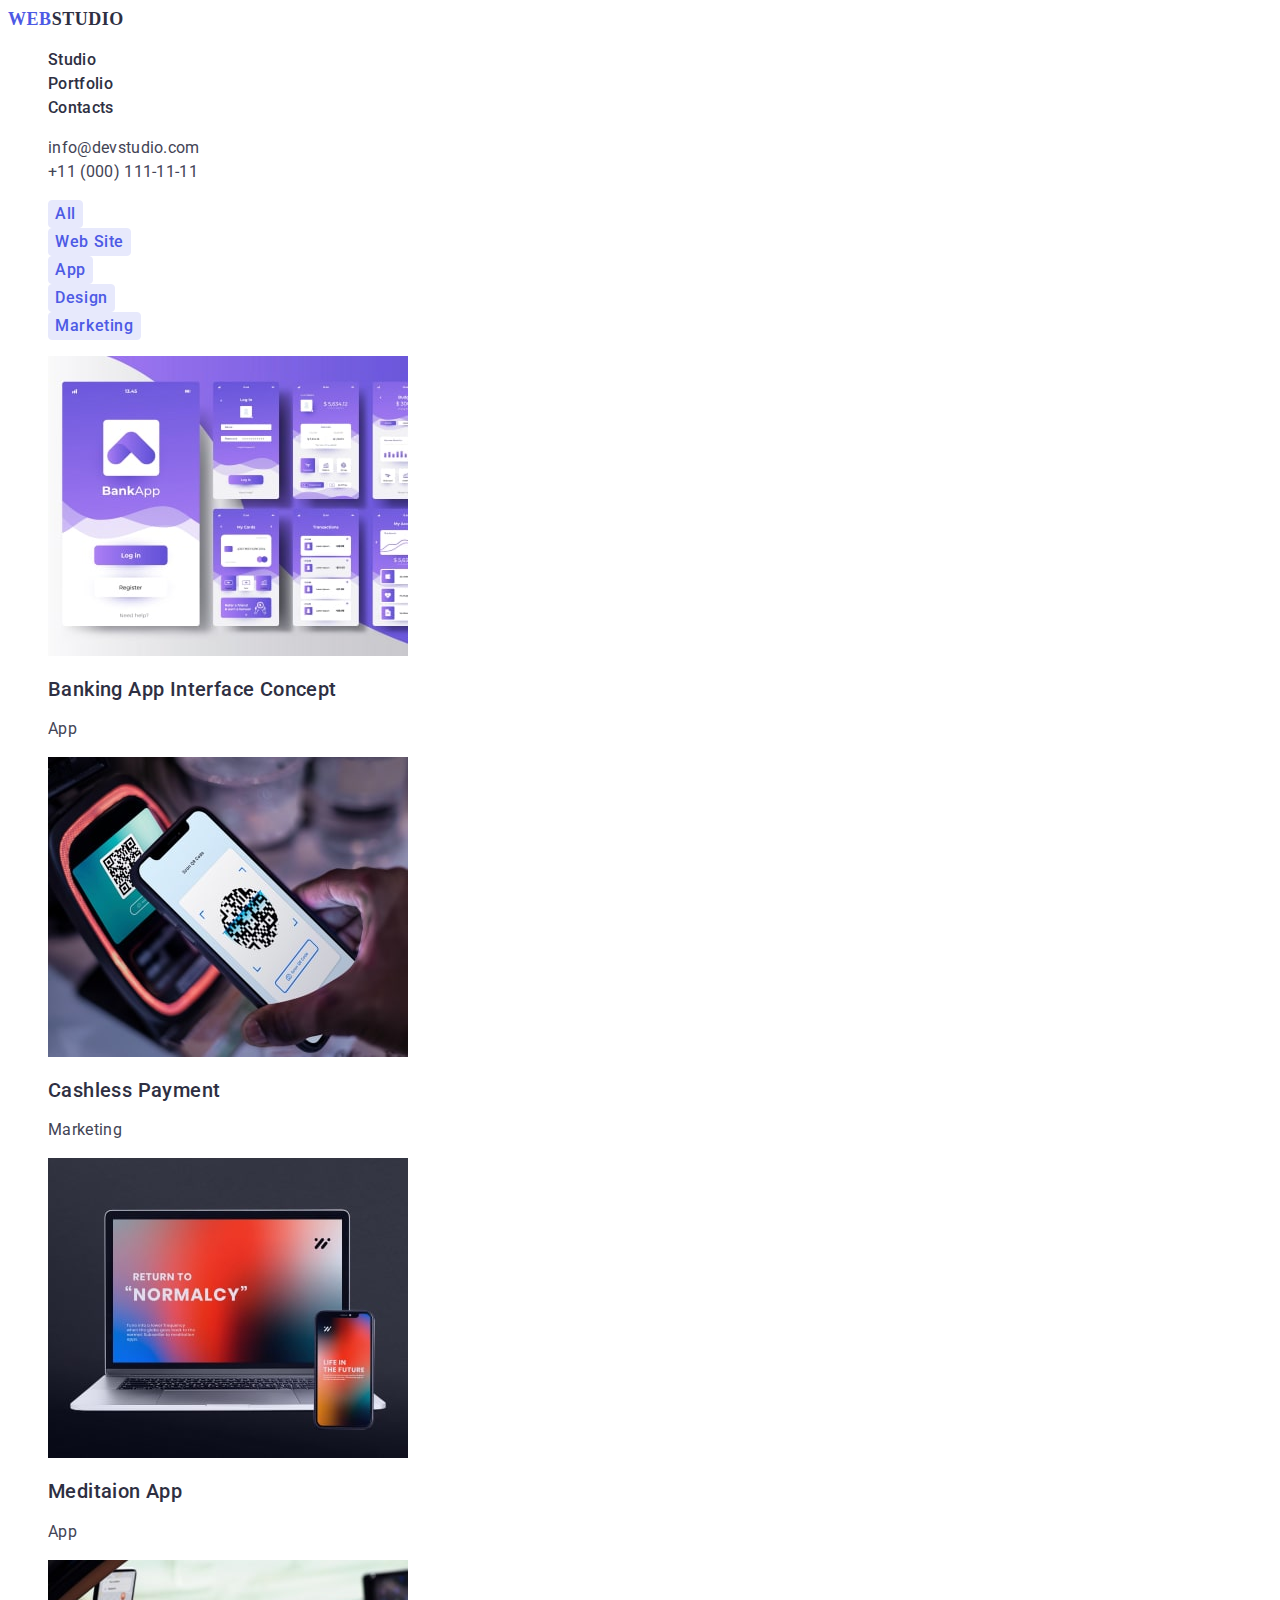
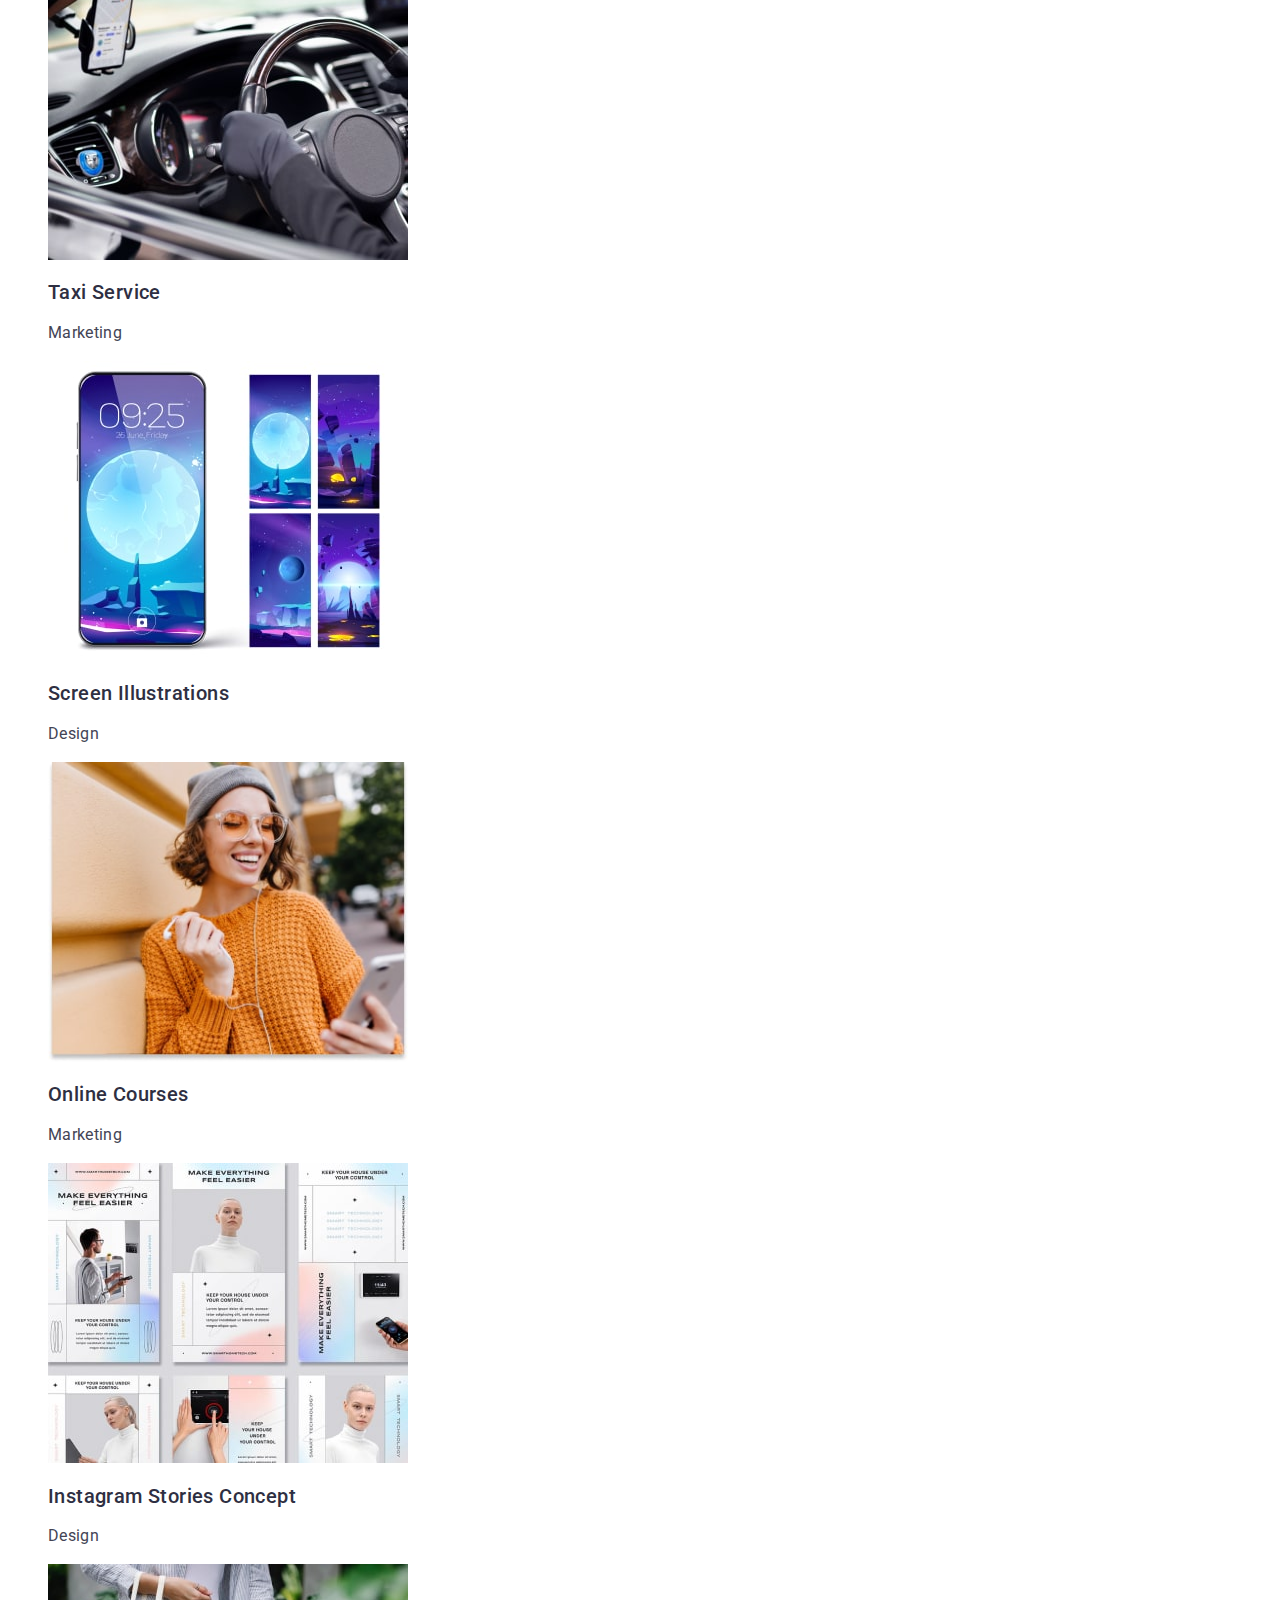
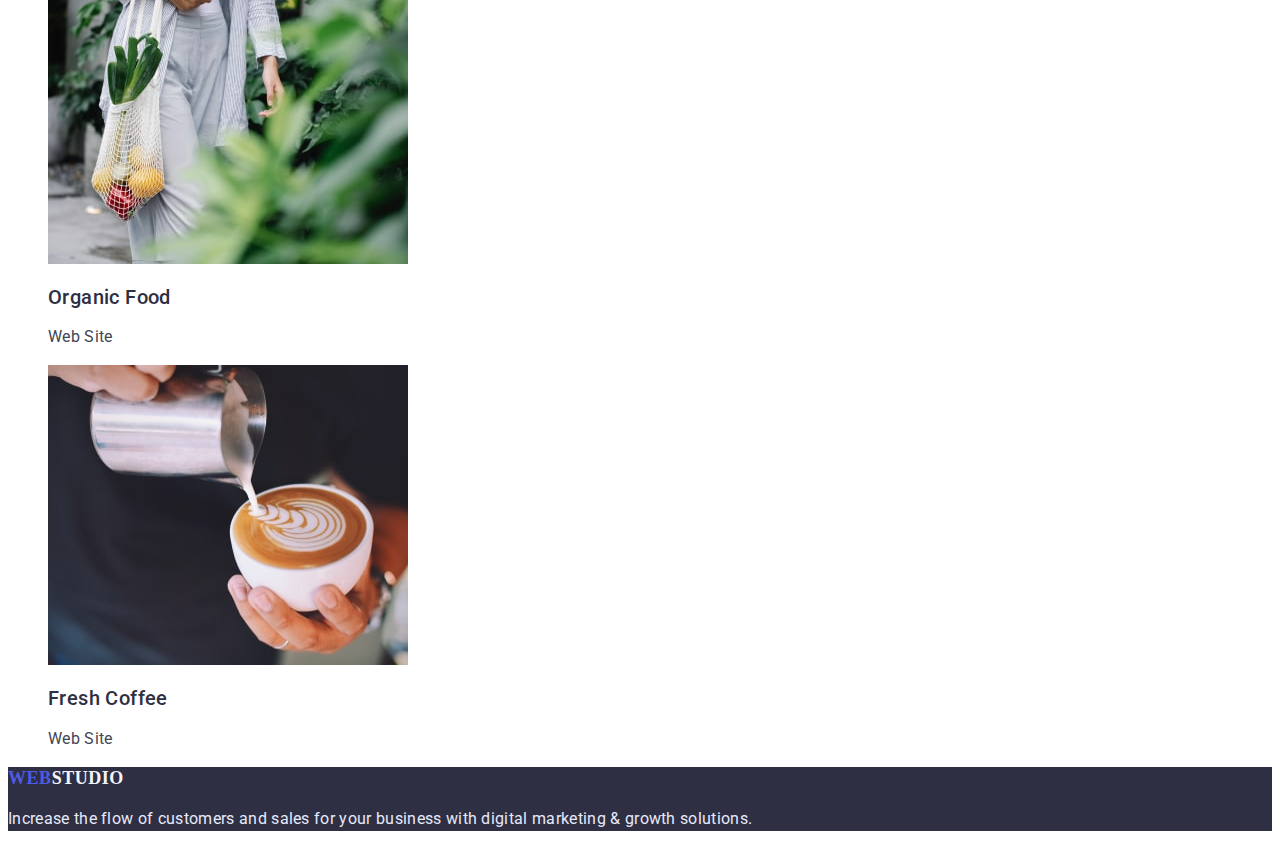
==== portfolio.html @ 69f9e536 "connected page transition" ====
<!DOCTYPE html>
<html lang="en">
  <head>
    <meta charset="UTF-8" />
    <meta http-equiv="X-UA-Compatible" content="IE=edge" />
    <meta name="viewport" content="width=device-width, initial-scale=1.0" />
    <title>Portfolio</title>
    <link rel="preconnect" href="https://fonts.googleapis.com" />
    <link rel="preconnect" href="https://fonts.gstatic.com" crossorigin />
    <link
      href="https://fonts.googleapis.com/css2?family=Roboto+Slab:wght@800&family=Roboto:wght@400;500;700;900&display=swap"
      rel="stylesheet"
    />
    <link rel="stylesheet" href="./css/styles.css" />
  </head>
  <body>
    <header>
      <nav>
        <a class="logo link" href="./index.html">
          Web<span class="studio-header-logo">Studio</span></a
        >
        <ul class="list">
          <li><a class="header-link link" href="index.html">Studio</a></li>
          <li><a class="header-link link" href="">Portfolio</a></li>
          <li><a class="header-link link" href="">Contacts</a></li>
        </ul>
      </nav>
      <address>
        <ul class="address-list list">
          <li>
            <a class="address-link link" href="mailto:info@devstudio.com"
              >info@devstudio.com</a
            >
          </li>
          <li>
            <a class="address-link link" href="tel:+110001111111"
              >+11 (000) 111-11-11</a
            >
          </li>
        </ul>
      </address>
    </header>
    <main>
      <section class="portfolio">
        <h1 hidden>Portfolio</h1>
        <ul class="list">
          <li><button class="filter-btn" type="button">All</button></li>
          <li><button class="filter-btn" type="button">Web Site</button></li>
          <li><button class="filter-btn" type="button">App</button></li>
          <li><button class="filter-btn" type="button">Design</button></li>
          <li>
            <button class="filter-btn" type="button">Marketing</button>
          </li>
        </ul>
        <ul class="portfolio-list list">
          <li>
            <a class="portfolio-link link" href="">
              <img
                src="./images2/banking-app.jpg"
                alt="banking app"
                width="360"
                height="300"
              />
              <h2 class="portfolio-title">Banking App Interface Concept</h2>
              <p class="portfolio-text">App</p>
            </a>
          </li>
          <li>
            <a class="portfolio-link link" href="">
              <img
                src="./images2/cashless-payment.jpg"
                alt="cashless-payment"
                width="360"
                height="300"
              />
              <h2 class="portfolio-title">Cashless Payment</h2>
              <p class="portfolio-text">Marketing</p>
            </a>
          </li>
          <li>
            <a class="link" href="">
              <img
                src="./images2/meditaion-app.jpg"
                alt="meditaion-app"
                width="360"
                height="300"
              />
              <h2 class="portfolio-title">Meditaion App</h2>
              <p class="portfolio-text">App</p>
            </a>
          </li>
          <li>
            <a class="link" href="">
              <img
                src="./images2/taxi-service.jpg"
                alt="taxi-service"
                width="360"
                height="300"
              />
              <h2 class="portfolio-title">Taxi Service</h2>
              <p class="portfolio-text">Marketing</p>
            </a>
          </li>
          <li>
            <a class="link" href="">
              <img
                src="./images2/screen-illustrations.jpg"
                alt="screen-illustrations"
                width="360"
                height="300"
              />
              <h2 class="portfolio-title">Screen Illustrations</h2>
              <p class="portfolio-text">Design</p>
            </a>
          </li>
          <li>
            <a class="link" href="">
              <img
                src="./images2/online-courses.jpg"
                alt="online-courses"
                width="360"
                height="300"
              />
              <h2 class="portfolio-title">Online Courses</h2>
              <p class="portfolio-text">Marketing</p>
            </a>
          </li>
          <li>
            <a class="link" href="">
              <img
                src="/images2/stories-concept.jpg"
                alt="instagram stories-concept"
                width="360"
                height="300"
              />
              <h2 class="portfolio-title">Instagram Stories Concept</h2>
              <p class="portfolio-text">Design</p>
            </a>
          </li>
          <li>
            <a class="link" href="">
              <img
                src="./images2/organic-food.jpg"
                alt="organic-food"
                width="360"
                height="300"
              />
              <h2 class="portfolio-title">Organic Food</h2>
              <p class="portfolio-text">Web Site</p>
            </a>
          </li>
          <li>
            <a class="link" href="">
              <img
                src="./images2/fresh-coffee.jpg"
                alt="fresh-coffee"
                width="360"
                height="300"
              />
              <h2 class="portfolio-title">Fresh Coffee</h2>
              <p class="portfolio-text">Web Site</p>
            </a>
          </li>
        </ul>
      </section>
    </main>
    <footer class="footer">
      <a class="logo link" href="./index.html">
        <span class="web-footer-logo">Web</span
        ><span class="studio-footer-logo">Studio</span></a
      >
      <p class="footer-text">
        Increase the flow of customers and sales for your business with digital
        marketing & growth solutions.
      </p>
    </footer>
  </body>
</html>
---- css/styles.css ----
:root {
  --color-iris: #4d5ae5;
  --color-ocean: #404bbf;
  --color-navy-blue: #2e2f42;
  --color-green: #31d0aa;
  --color-slate: #434455;
  --color-light-slate: #8e8f99;
  --color-cornflower: #e7e9fc;
  --color-cloud: #f4f4fd;
  --color-navy-blue-modal: #2e2f42;
  --color-grey: #2e2f42;
  --color-white: #ffffff;
}

body {
  font-family: 'Roboto', sans-serif;
  font-weight: 500;
  font-style: normal;
  background-color: var(--color-white);
}

.link {
  text-decoration: none;
}

.list {
  list-style: none;
}

/* Logo */
.logo {
  font-family: 'Raleway';
  font-weight: 800;
  font-size: 18px;
  line-height: 1.33;
  letter-spacing: 0.03em;
  text-transform: uppercase;
  color: var(--color-iris);
}

.studio-header-logo {
  color: var(--color-navy-blue);
}

.web-footer-logo,
.studio-footer-logo {
  line-height: 1.16;
}

.studio-footer-logo {
  color: var(--color-cloud);
}

/* Menu nav, address */

.header-link {
  font-size: 16px;
  line-height: 1.5;
  letter-spacing: 0.02em;
  color: var(--color-navy-blue);
}

.address-link {
  font-style: normal;
  font-weight: 400;
  font-size: 16px;
  line-height: 1.5;
  letter-spacing: 0.02em;
  color: var(--color-slate);
}
.header-link:is(:hover, :focus),
.address-link:is(:hover, :focus) {
  color: var(--color-ocean);
}

/* Hero */
.hero {
  background-color: var(--color-navy-blue);
}

.hero-title {
  font-weight: 700;
  font-size: 56px;
  line-height: 1.07;
  letter-spacing: 0.02em;
  color: var(--color-white);
}

.hero-btn {
  background-color: var(--color-iris);
  font-size: 16px;
  line-height: 1.5;
  letter-spacing: 0.04em;
  color: var(--color-white);
  border-radius: 4px;
}

.hero-btn:is(:hover, :focus) {
  background-color: var(--color-ocean);
}

/* Our advantages, team, portfolio */

.advantages-title,
.member-title,
.portfolio-title {
  font-size: 20px;
  line-height: 1.2;
  letter-spacing: 0.02em;
  color: var(--color-navy-blue);
}

.portfolio-title {
  font-weight: inherit;
}

.advantages-text,
.member-text,
.portfolio-text {
  font-weight: 400;
  font-size: 16px;
  line-height: 1.5;
  letter-spacing: 0.02em;
  color: var(--color-slate);
}

/* What are we doing, Our team */
.team {
  background-color: var(--color-cloud);
}

.second-section-title {
  font-weight: 700;
  font-size: 36px;
  line-height: 1.1;
  letter-spacing: 0.02em;
  text-transform: capitalize;
  color: var(--color-navy-blue);
}

.portfolio-link:is(:hover, :focus) {
  background-color: var(--color-ocean);
}

.footer {
  background-color: var(--color-navy-blue);
}

.footer-text {
  font-weight: 400;
  font-size: 16px;
  line-height: 1.5;
  letter-spacing: 0.02em;
  color: var(--color-cornflower);
}

/* Filter buttons */

.filter-btn {
  background-color: var(--color-cornflower);
  font-family: inherit;
  font-weight: inherit;
  font-size: 16px;
  line-height: 1.5;
  letter-spacing: 0.04em;
  color: var(--color-iris);
  border: 1px solid var(--color-cornflower);
  border-radius: 4px;
}

.filter-btn:is(:hover, :focus) {
  background-color: var(--color-ocean);
  color: var(--color-white);
}
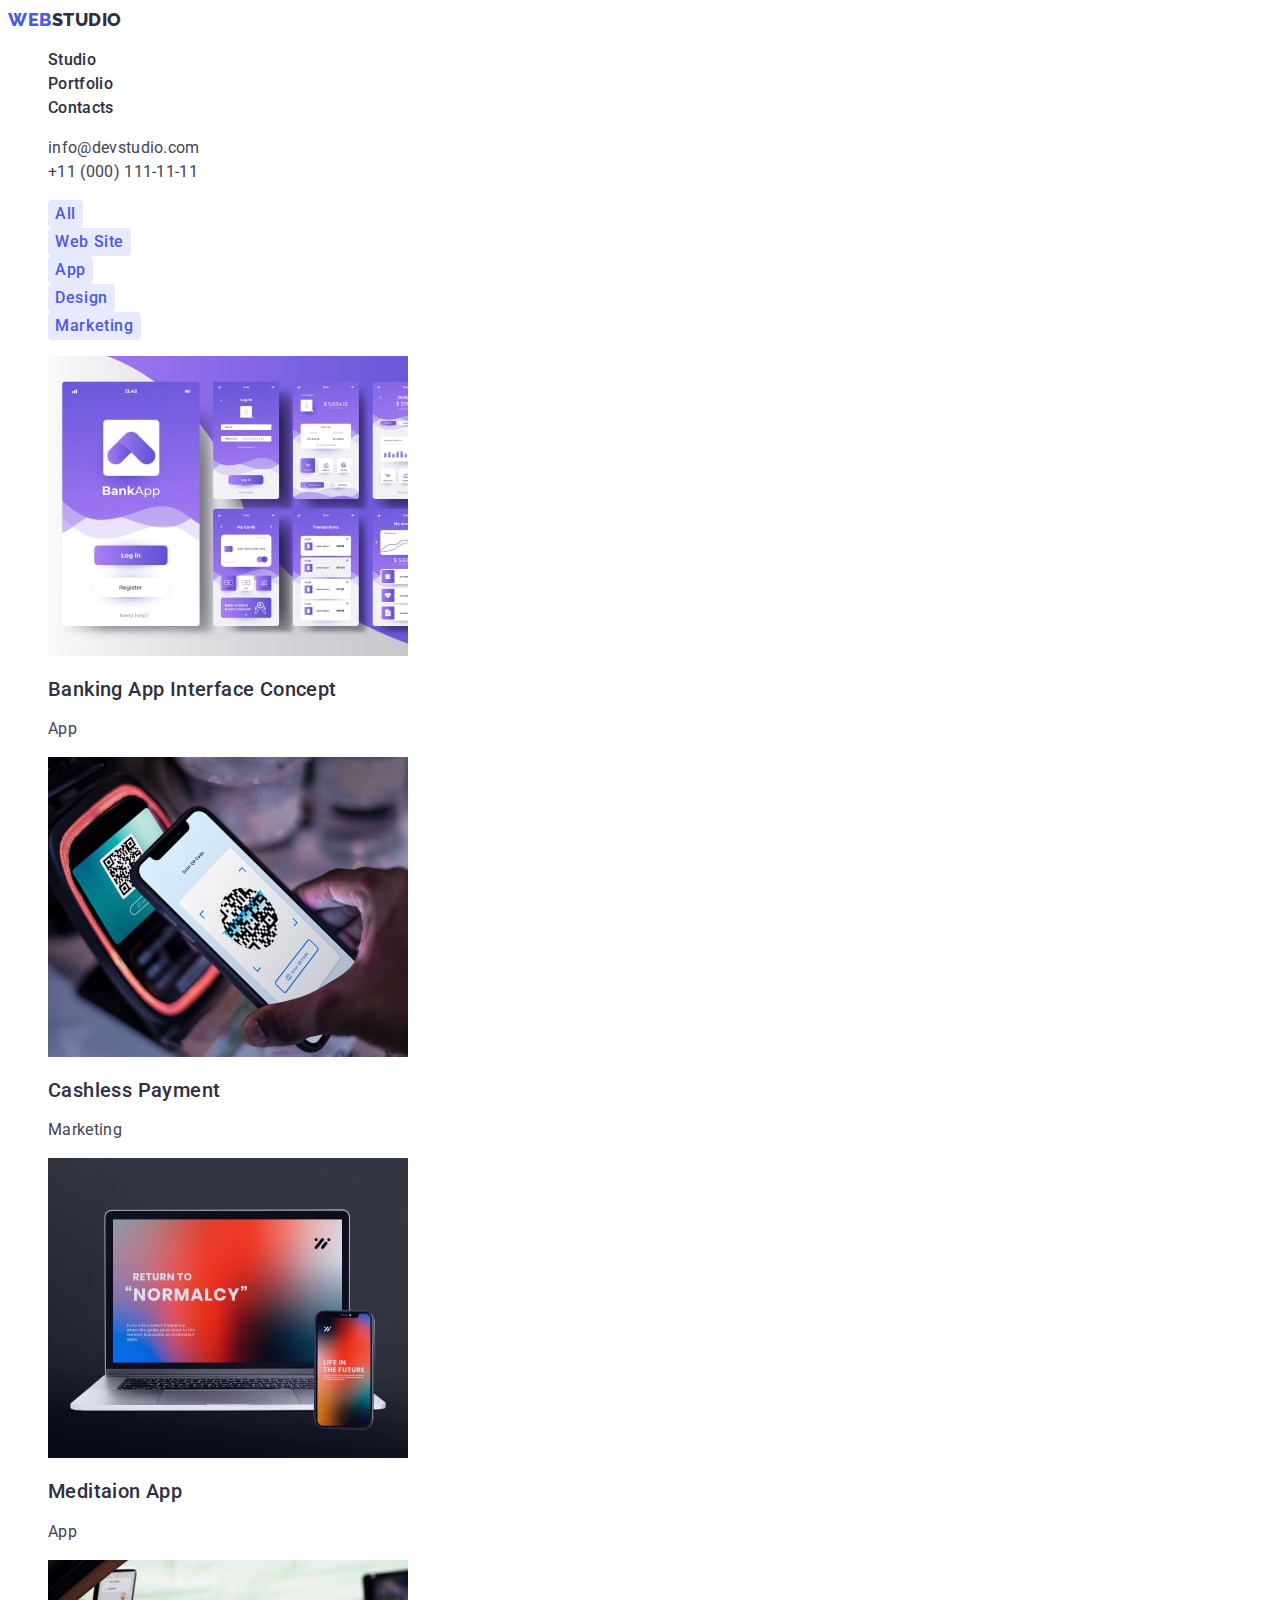
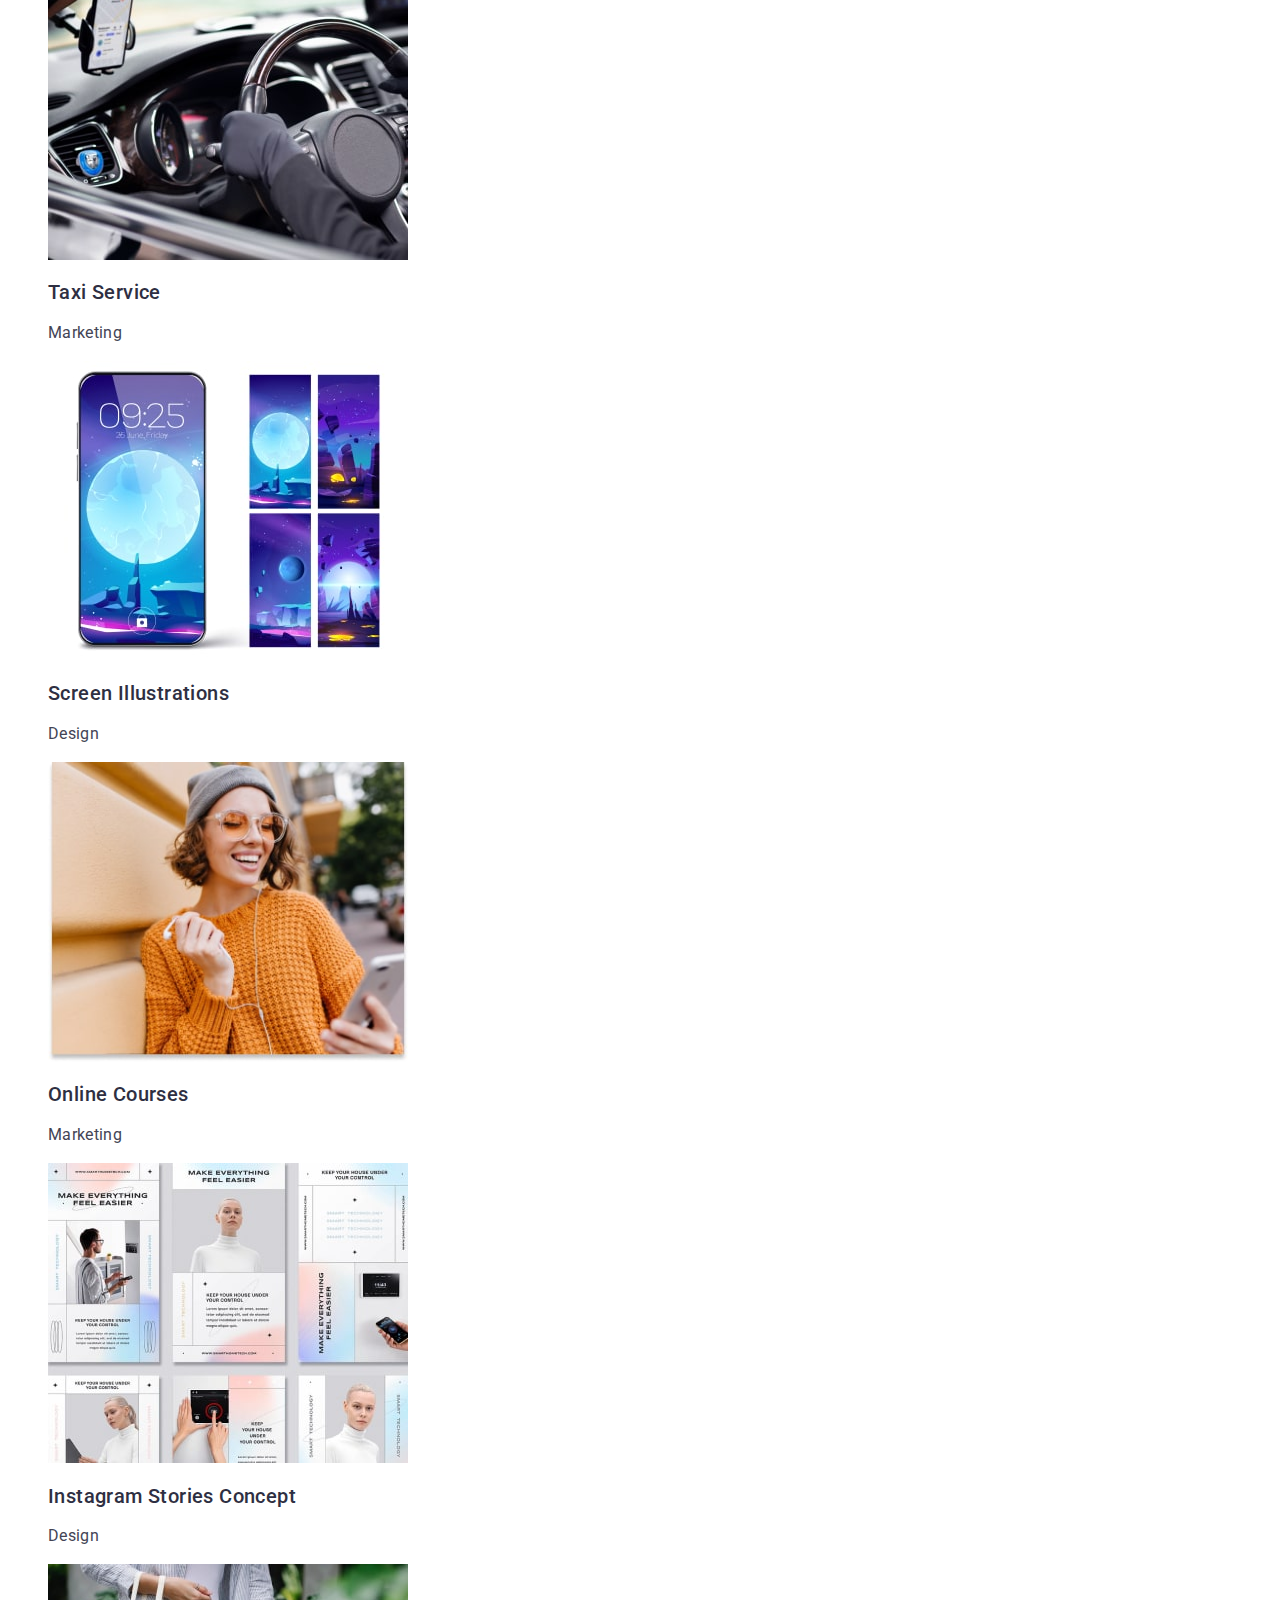
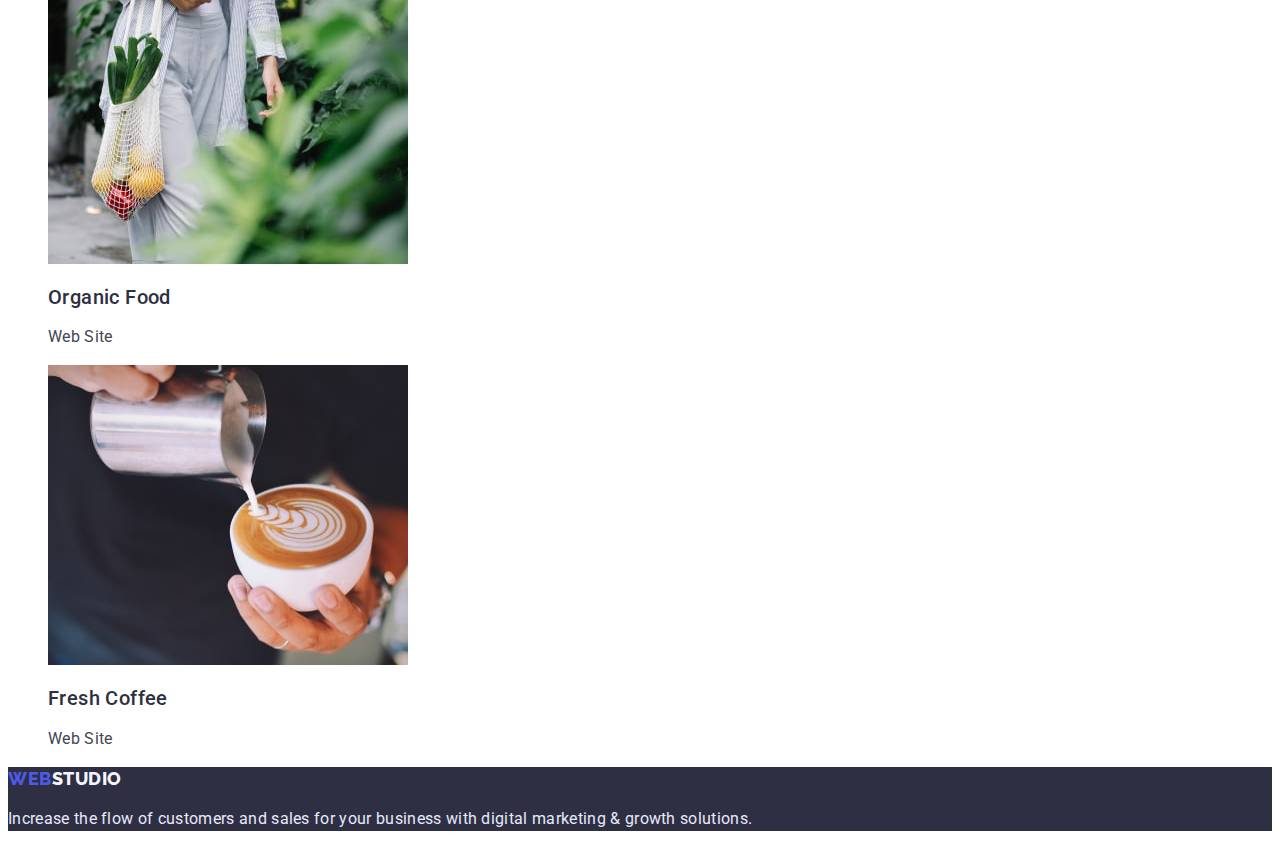
==== commit 21d3d442: "alternative description img fixed" ====
--- a/portfolio.html
+++ b/portfolio.html
@@ -8,7 +8,7 @@
     <link rel="preconnect" href="https://fonts.googleapis.com" />
     <link rel="preconnect" href="https://fonts.gstatic.com" crossorigin />
     <link
-      href="https://fonts.googleapis.com/css2?family=Roboto+Slab:wght@800&family=Roboto:wght@400;500;700;900&display=swap"
+      href="https://fonts.googleapis.com/css2?family=Raleway:wght@800&family=Roboto:wght@400;500;700;900&display=swap"
       rel="stylesheet"
     />
     <link rel="stylesheet" href="./css/styles.css" />
@@ -16,8 +16,8 @@
   <body>
     <header>
       <nav>
-        <a class="logo link" href="./index.html">
-          Web<span class="studio-header-logo">Studio</span></a
+        <a class="logo link" href="./index.html"
+          >Web<span class="studio-header-logo">Studio</span></a
         >
         <ul class="list">
           <li><a class="header-link link" href="index.html">Studio</a></li>
@@ -129,7 +129,7 @@
             <a class="link" href="">
               <img
                 src="/images2/stories-concept.jpg"
-                alt="instagram stories-concept"
+                alt="instagram-stories-concept"
                 width="360"
                 height="300"
               />
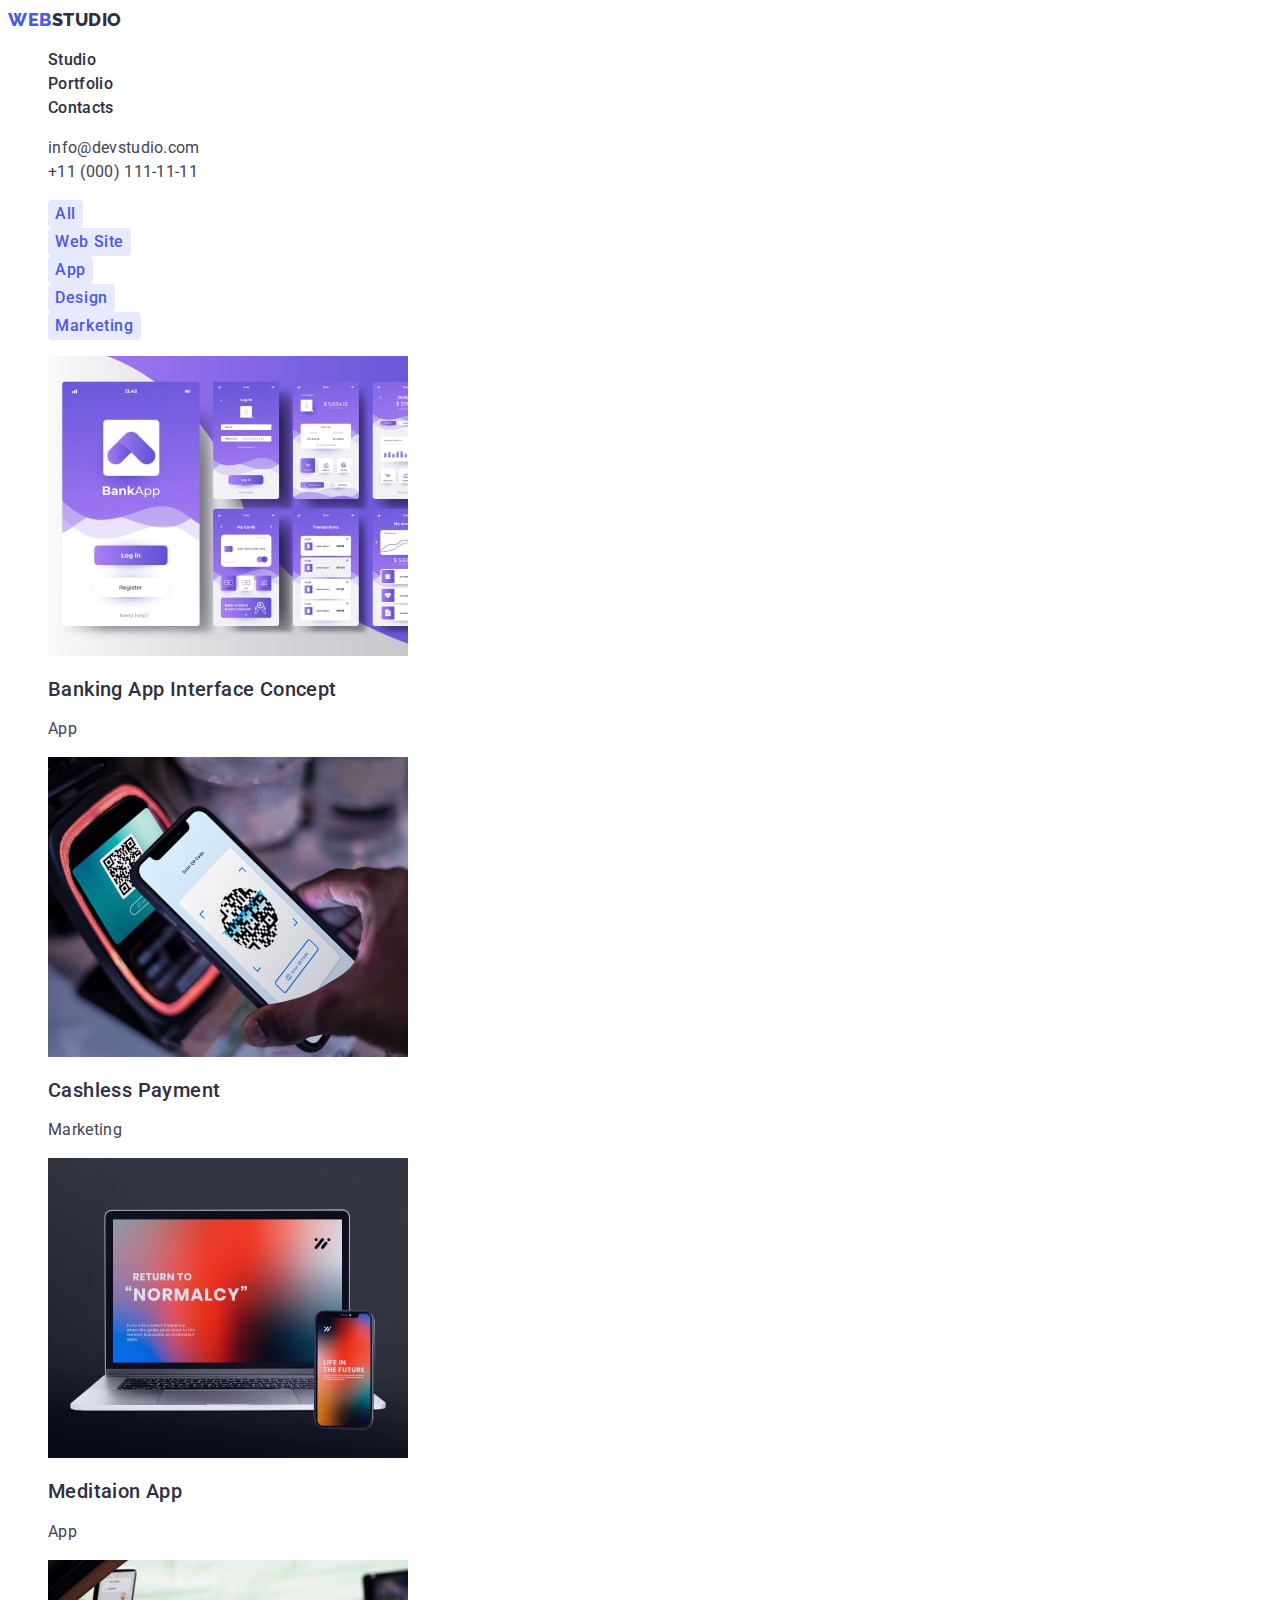
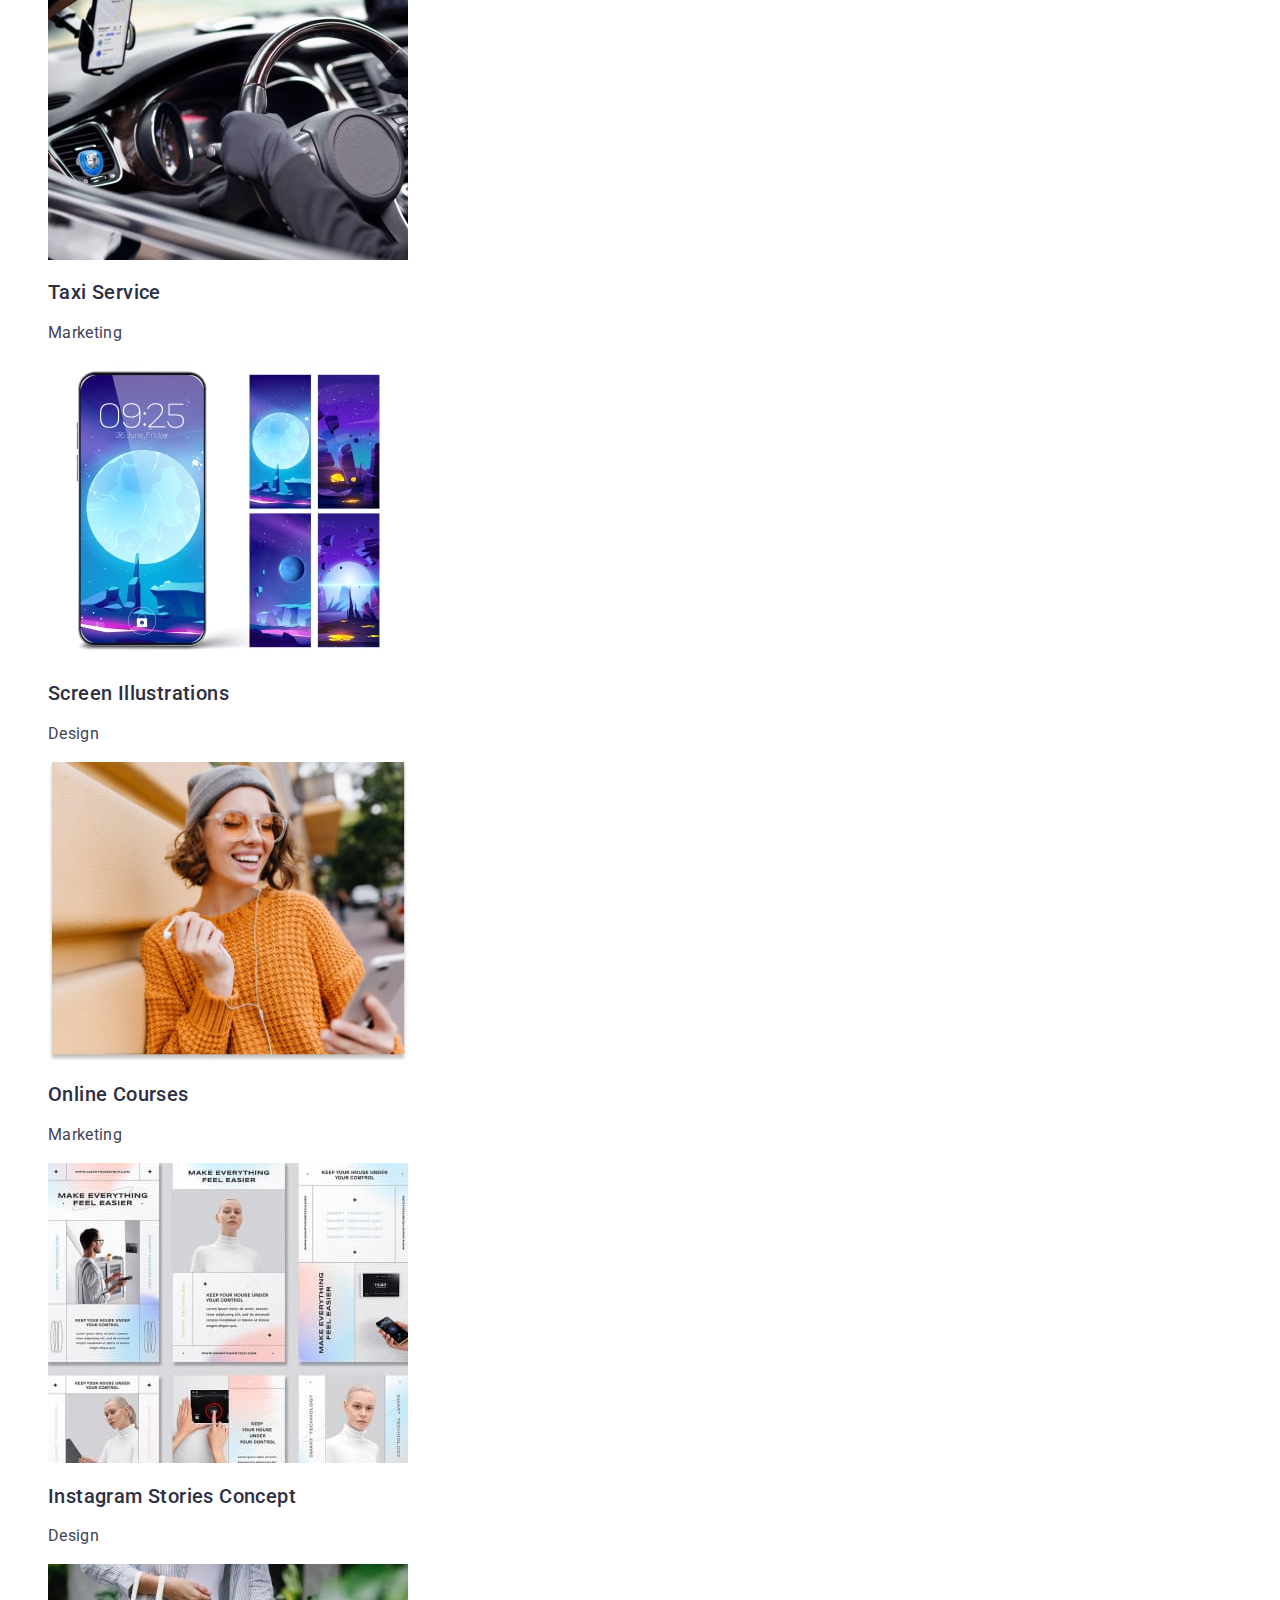
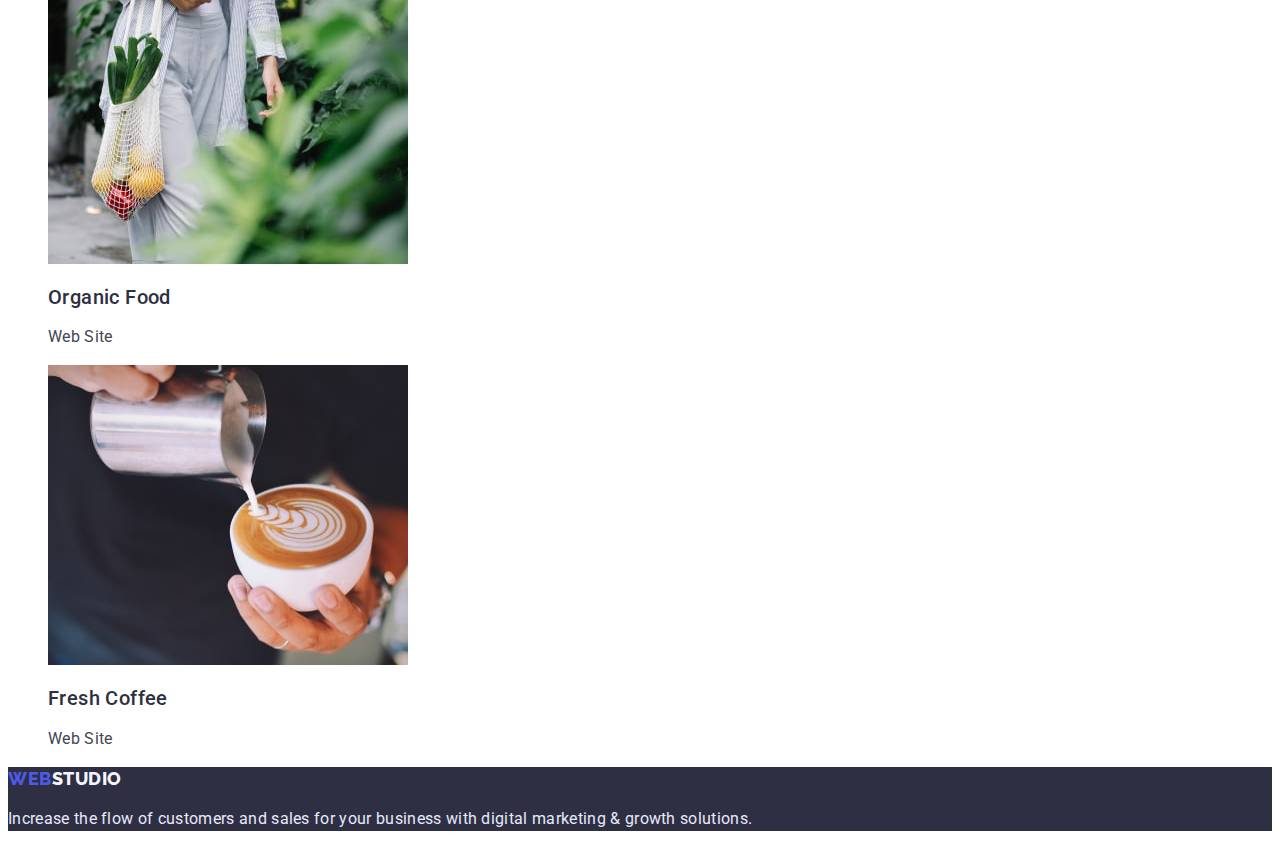
==== commit 95194ebd: "Update portfolio.html" ====
--- a/portfolio.html
+++ b/portfolio.html
@@ -128,8 +128,8 @@
           <li>
             <a class="link" href="">
               <img
-                src="/images2/stories-concept.jpg"
-                alt="instagram-stories-concept"
+                src="./images2/stories-concept.jpg"
+                alt="stories-concept"
                 width="360"
                 height="300"
               />
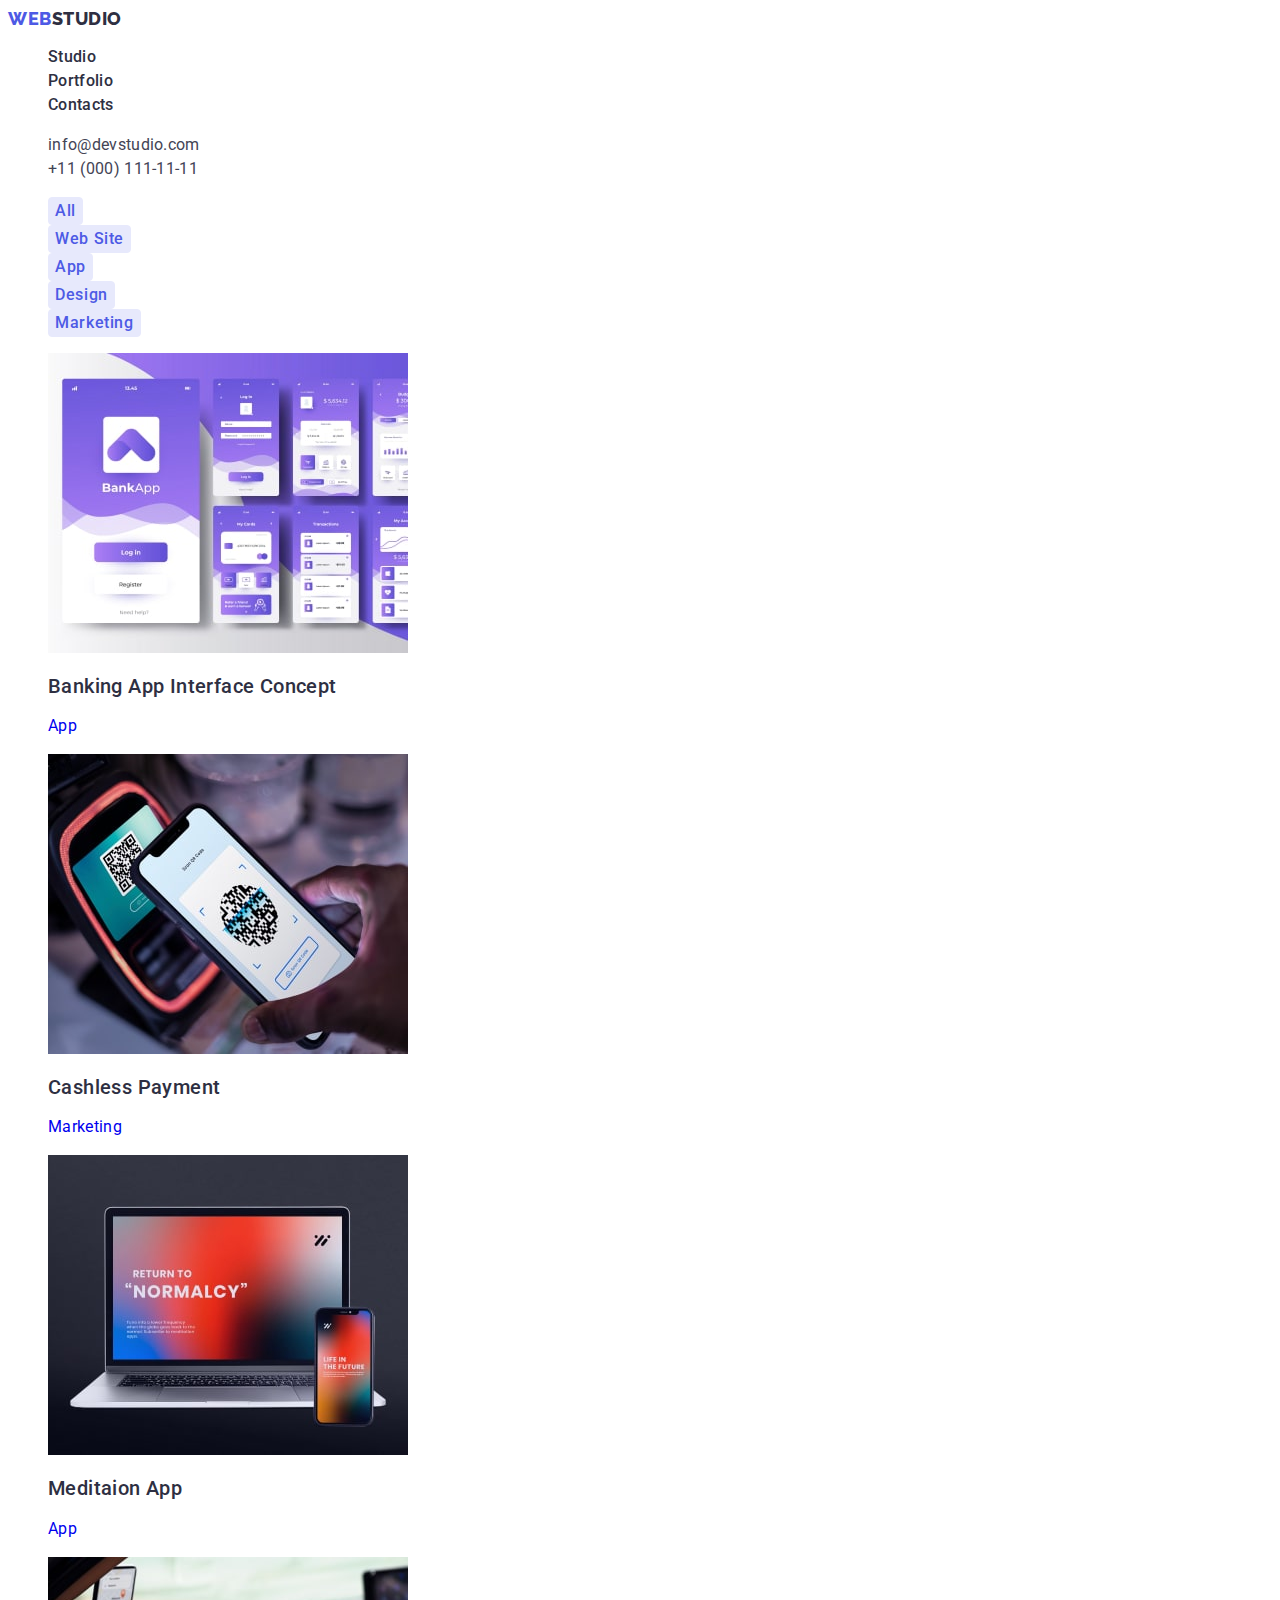
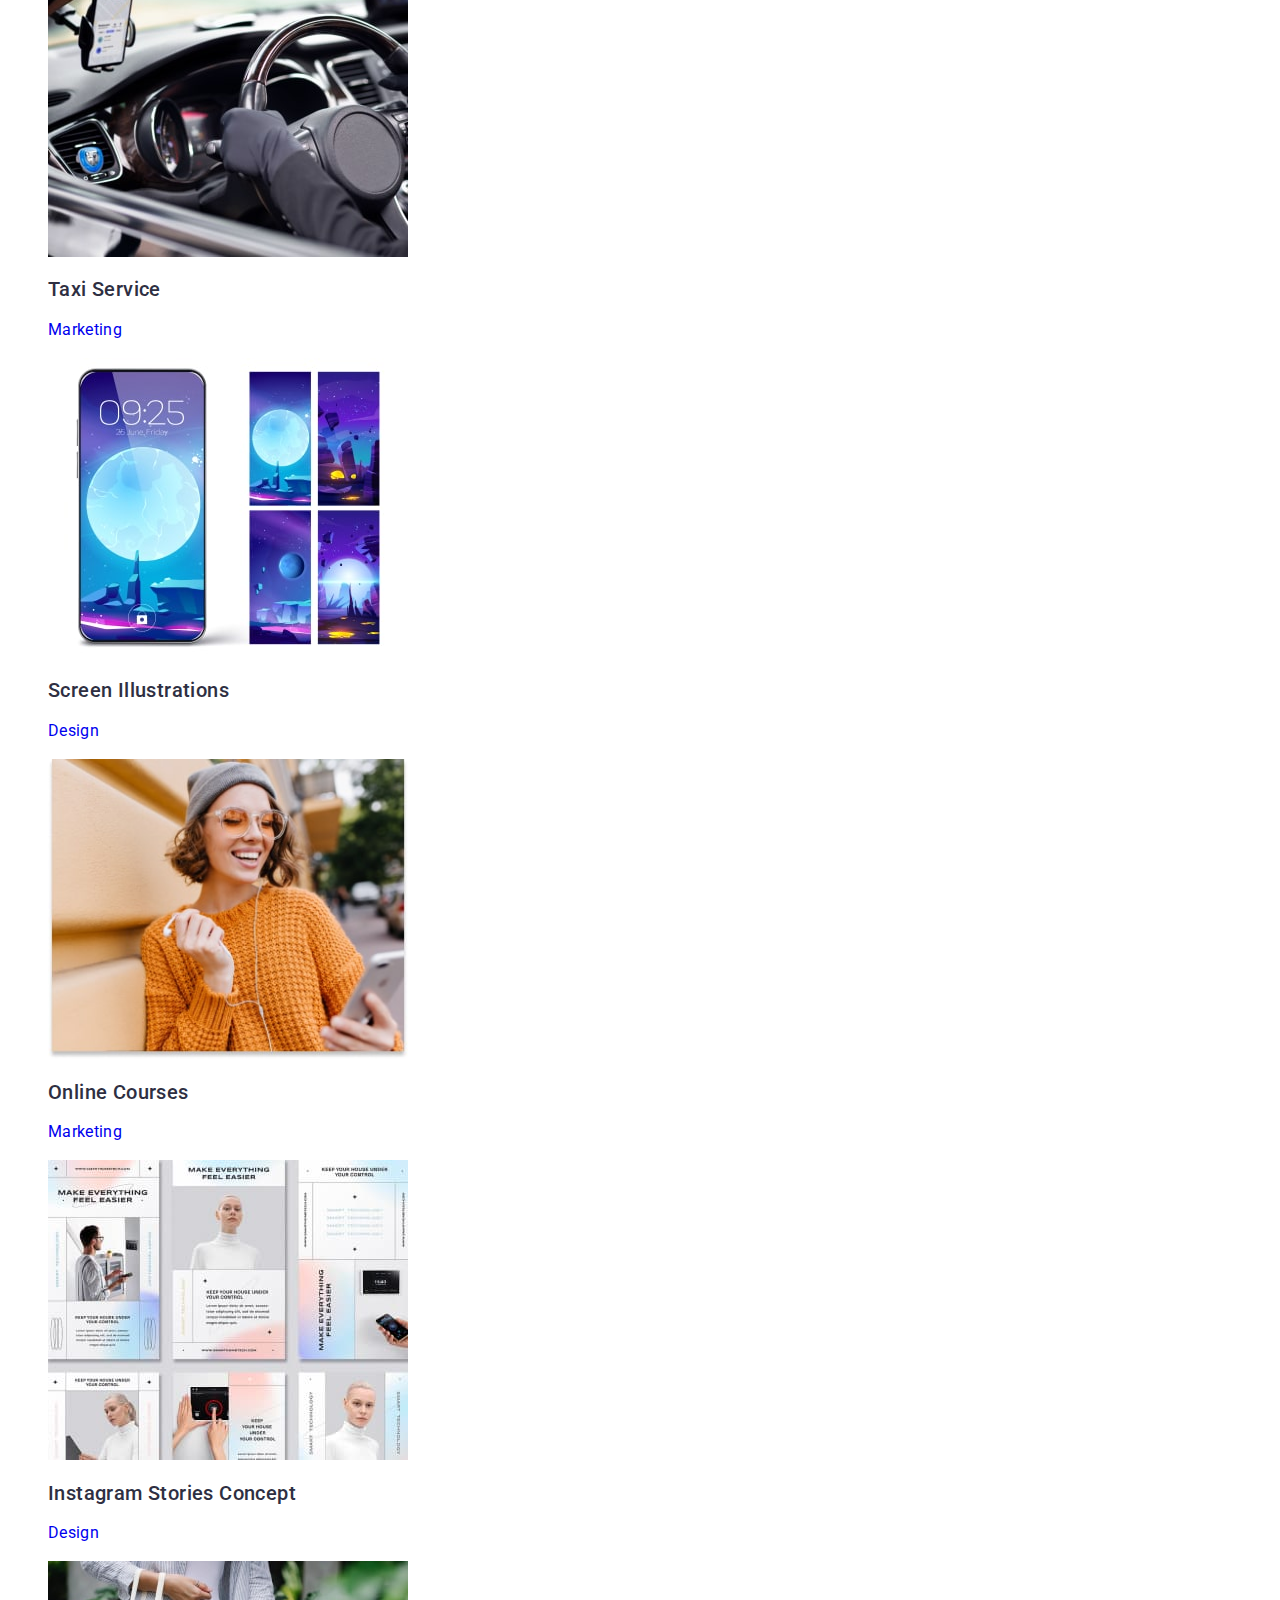
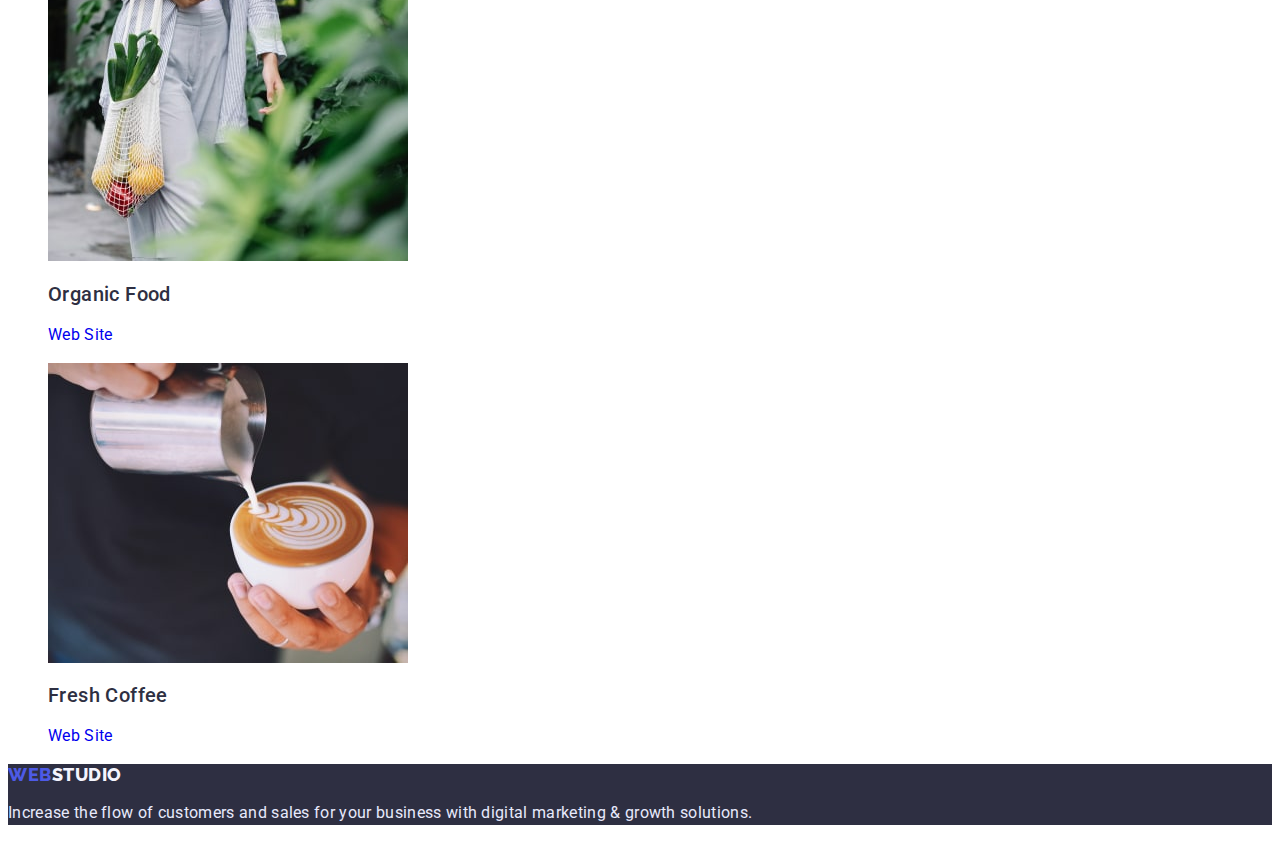
==== commit d671b81d: "fixed after 1-st cheking" ====
--- a/portfolio.html
+++ b/portfolio.html
@@ -20,12 +20,14 @@
           >Web<span class="studio-header-logo">Studio</span></a
         >
         <ul class="list">
-          <li><a class="header-link link" href="index.html">Studio</a></li>
-          <li><a class="header-link link" href="">Portfolio</a></li>
+          <li><a class="header-link link" href="./index.html">Studio</a></li>
+          <li>
+            <a class="header-link link" href="./portfolio.html">Portfolio</a>
+          </li>
           <li><a class="header-link link" href="">Contacts</a></li>
         </ul>
       </nav>
-      <address>
+      <address class="header-address">
         <ul class="address-list list">
           <li>
             <a class="address-link link" href="mailto:info@devstudio.com"
@@ -61,7 +63,7 @@
                 width="360"
                 height="300"
               />
-              <h2 class="portfolio-title">Banking App Interface Concept</h2>
+              <h2 class="third-title-section">Banking App Interface Concept</h2>
               <p class="portfolio-text">App</p>
             </a>
           </li>
@@ -73,91 +75,91 @@
                 width="360"
                 height="300"
               />
-              <h2 class="portfolio-title">Cashless Payment</h2>
+              <h2 class="third-title-section">Cashless Payment</h2>
               <p class="portfolio-text">Marketing</p>
             </a>
           </li>
           <li>
-            <a class="link" href="">
+            <a class="portfolio-link link" href="">
               <img
                 src="./images2/meditaion-app.jpg"
                 alt="meditaion-app"
                 width="360"
                 height="300"
               />
-              <h2 class="portfolio-title">Meditaion App</h2>
+              <h2 class="third-title-section">Meditaion App</h2>
               <p class="portfolio-text">App</p>
             </a>
           </li>
           <li>
-            <a class="link" href="">
+            <a class="portfolio-link link" href="">
               <img
                 src="./images2/taxi-service.jpg"
                 alt="taxi-service"
                 width="360"
                 height="300"
               />
-              <h2 class="portfolio-title">Taxi Service</h2>
+              <h2 class="third-title-section">Taxi Service</h2>
               <p class="portfolio-text">Marketing</p>
             </a>
           </li>
           <li>
-            <a class="link" href="">
+            <a class="portfolio-link link" href="">
               <img
                 src="./images2/screen-illustrations.jpg"
                 alt="screen-illustrations"
                 width="360"
                 height="300"
               />
-              <h2 class="portfolio-title">Screen Illustrations</h2>
+              <h2 class="third-title-section">Screen Illustrations</h2>
               <p class="portfolio-text">Design</p>
             </a>
           </li>
           <li>
-            <a class="link" href="">
+            <a class="portfolio-link link" href="">
               <img
                 src="./images2/online-courses.jpg"
                 alt="online-courses"
                 width="360"
                 height="300"
               />
-              <h2 class="portfolio-title">Online Courses</h2>
+              <h2 class="third-title-section">Online Courses</h2>
               <p class="portfolio-text">Marketing</p>
             </a>
           </li>
           <li>
-            <a class="link" href="">
+            <a class="portfolio-link link" href="">
               <img
                 src="./images2/stories-concept.jpg"
                 alt="stories-concept"
                 width="360"
                 height="300"
               />
-              <h2 class="portfolio-title">Instagram Stories Concept</h2>
+              <h2 class="third-title-section">Instagram Stories Concept</h2>
               <p class="portfolio-text">Design</p>
             </a>
           </li>
           <li>
-            <a class="link" href="">
+            <a class="portfolio-link link" href="">
               <img
                 src="./images2/organic-food.jpg"
                 alt="organic-food"
                 width="360"
                 height="300"
               />
-              <h2 class="portfolio-title">Organic Food</h2>
+              <h2 class="third-title-section">Organic Food</h2>
               <p class="portfolio-text">Web Site</p>
             </a>
           </li>
           <li>
-            <a class="link" href="">
+            <a class="portfolio-link link" href="">
               <img
                 src="./images2/fresh-coffee.jpg"
                 alt="fresh-coffee"
                 width="360"
                 height="300"
               />
-              <h2 class="portfolio-title">Fresh Coffee</h2>
+              <h2 class="third-title-section">Fresh Coffee</h2>
               <p class="portfolio-text">Web Site</p>
             </a>
           </li>
--- a/css/styles.css
+++ b/css/styles.css
@@ -17,6 +17,7 @@
   font-weight: 500;
   font-style: normal;
   background-color: var(--color-white);
+  color: var(--color-slate);
 }
 
 .link {
@@ -29,10 +30,10 @@
 
 /* Logo */
 .logo {
-  font-family: 'Raleway';
+  font-family: 'Raleway', sans-serif;
   font-weight: 800;
   font-size: 18px;
-  line-height: 1.33;
+  line-height: 1.17;
   letter-spacing: 0.03em;
   text-transform: uppercase;
   color: var(--color-iris);
@@ -42,10 +43,10 @@
   color: var(--color-navy-blue);
 }
 
-.web-footer-logo,
+/* .web-footer-logo,
 .studio-footer-logo {
-  line-height: 1.16;
-}
+  line-height: 1.17;
+} */
 
 .studio-footer-logo {
   color: var(--color-cloud);
@@ -60,13 +61,15 @@
   color: var(--color-navy-blue);
 }
 
+.header-address {
+  font-style: normal;
+}
 .address-link {
-  font-style: normal;
   font-weight: 400;
   font-size: 16px;
   line-height: 1.5;
   letter-spacing: 0.02em;
-  color: var(--color-slate);
+  color: inherit;
 }
 .header-link:is(:hover, :focus),
 .address-link:is(:hover, :focus) {
@@ -83,16 +86,20 @@
   font-size: 56px;
   line-height: 1.07;
   letter-spacing: 0.02em;
+  text-align: center;
   color: var(--color-white);
 }
 
 .hero-btn {
+  font-family: inherit;
+  font-weight: inherit;
   background-color: var(--color-iris);
   font-size: 16px;
   line-height: 1.5;
   letter-spacing: 0.04em;
   color: var(--color-white);
   border-radius: 4px;
+  cursor: pointer;
 }
 
 .hero-btn:is(:hover, :focus) {
@@ -101,9 +108,8 @@
 
 /* Our advantages, team, portfolio */
 
-.advantages-title,
-.member-title,
-.portfolio-title {
+.third-title-section {
+  font-weight: inherit;
   font-size: 20px;
   line-height: 1.2;
   letter-spacing: 0.02em;
@@ -121,7 +127,7 @@
   font-size: 16px;
   line-height: 1.5;
   letter-spacing: 0.02em;
-  color: var(--color-slate);
+  color: inherit;
 }
 
 /* What are we doing, Our team */
@@ -129,11 +135,12 @@
   background-color: var(--color-cloud);
 }
 
-.second-section-title {
+.second-title-section {
   font-weight: 700;
   font-size: 36px;
-  line-height: 1.1;
+  line-height: 1.11;
   letter-spacing: 0.02em;
+  text-align: center;
   text-transform: capitalize;
   color: var(--color-navy-blue);
 }
@@ -166,6 +173,7 @@
   color: var(--color-iris);
   border: 1px solid var(--color-cornflower);
   border-radius: 4px;
+  cursor: pointer;
 }
 
 .filter-btn:is(:hover, :focus) {
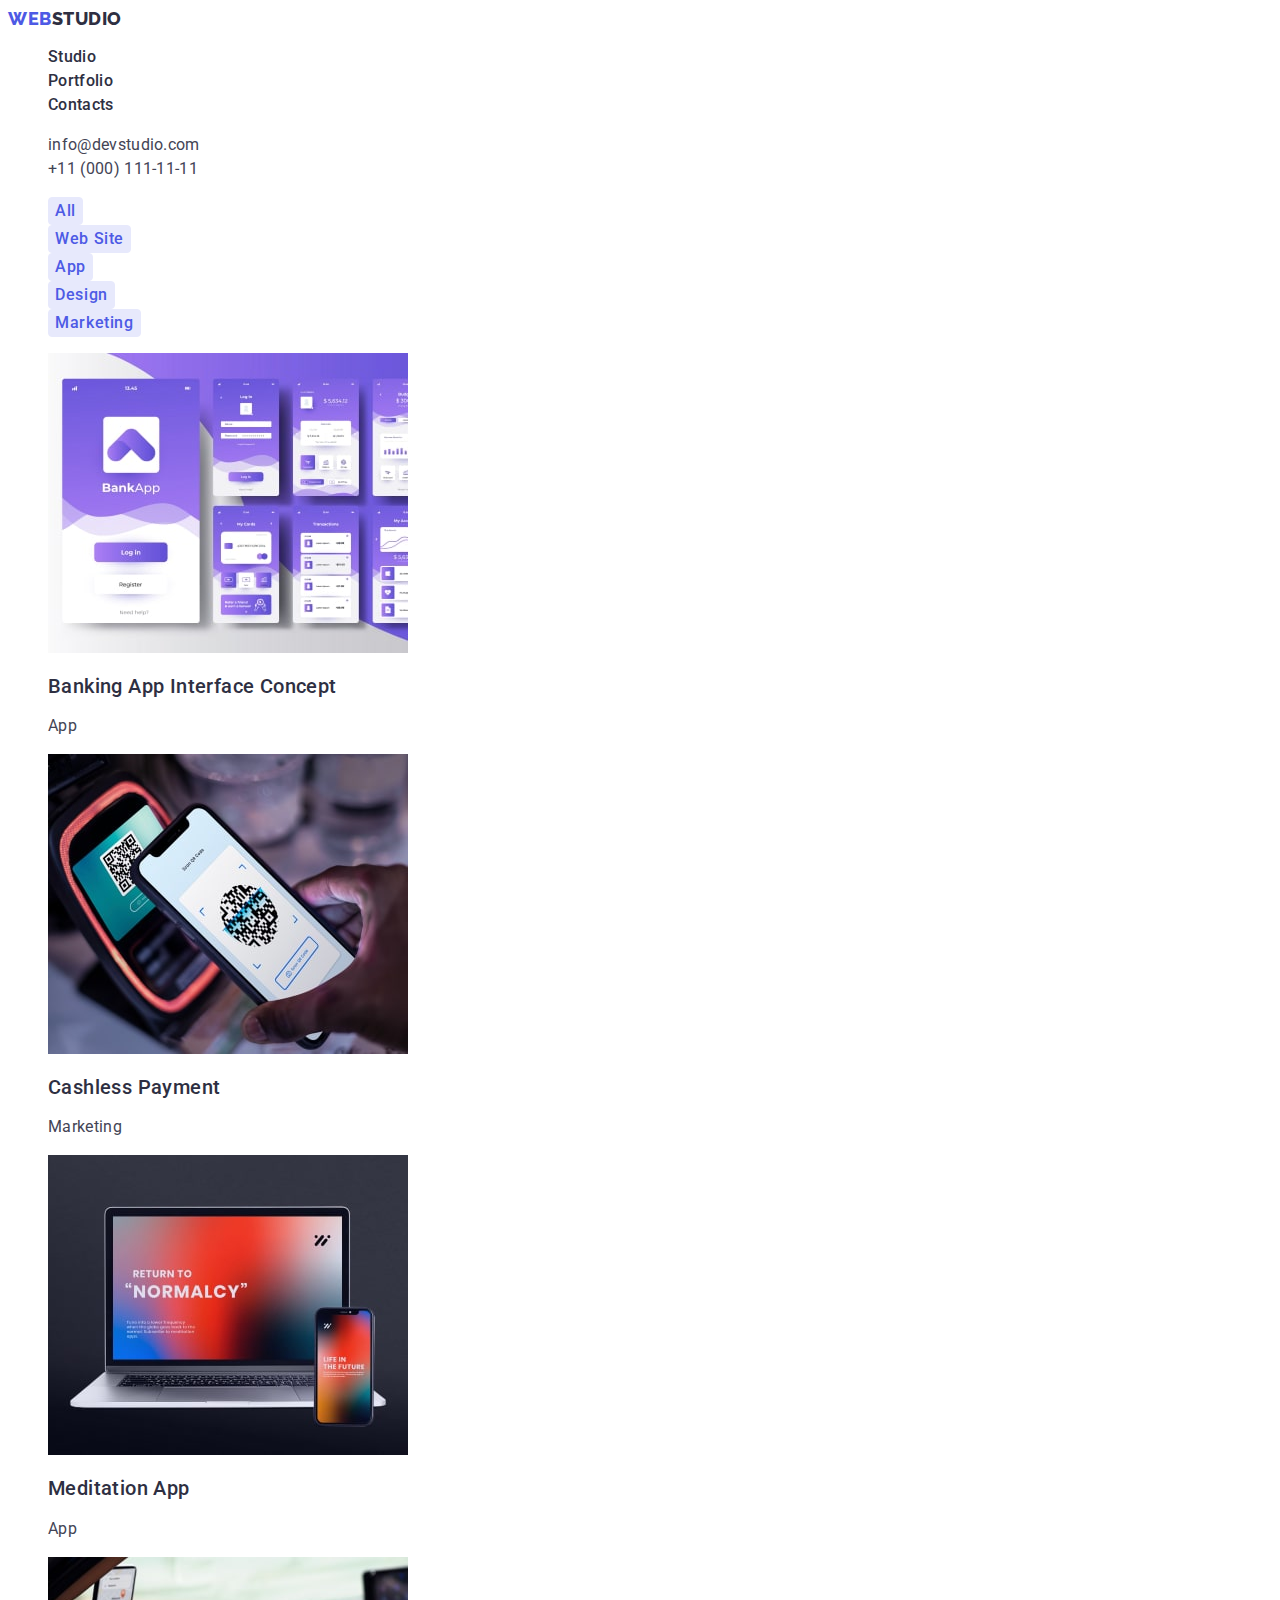
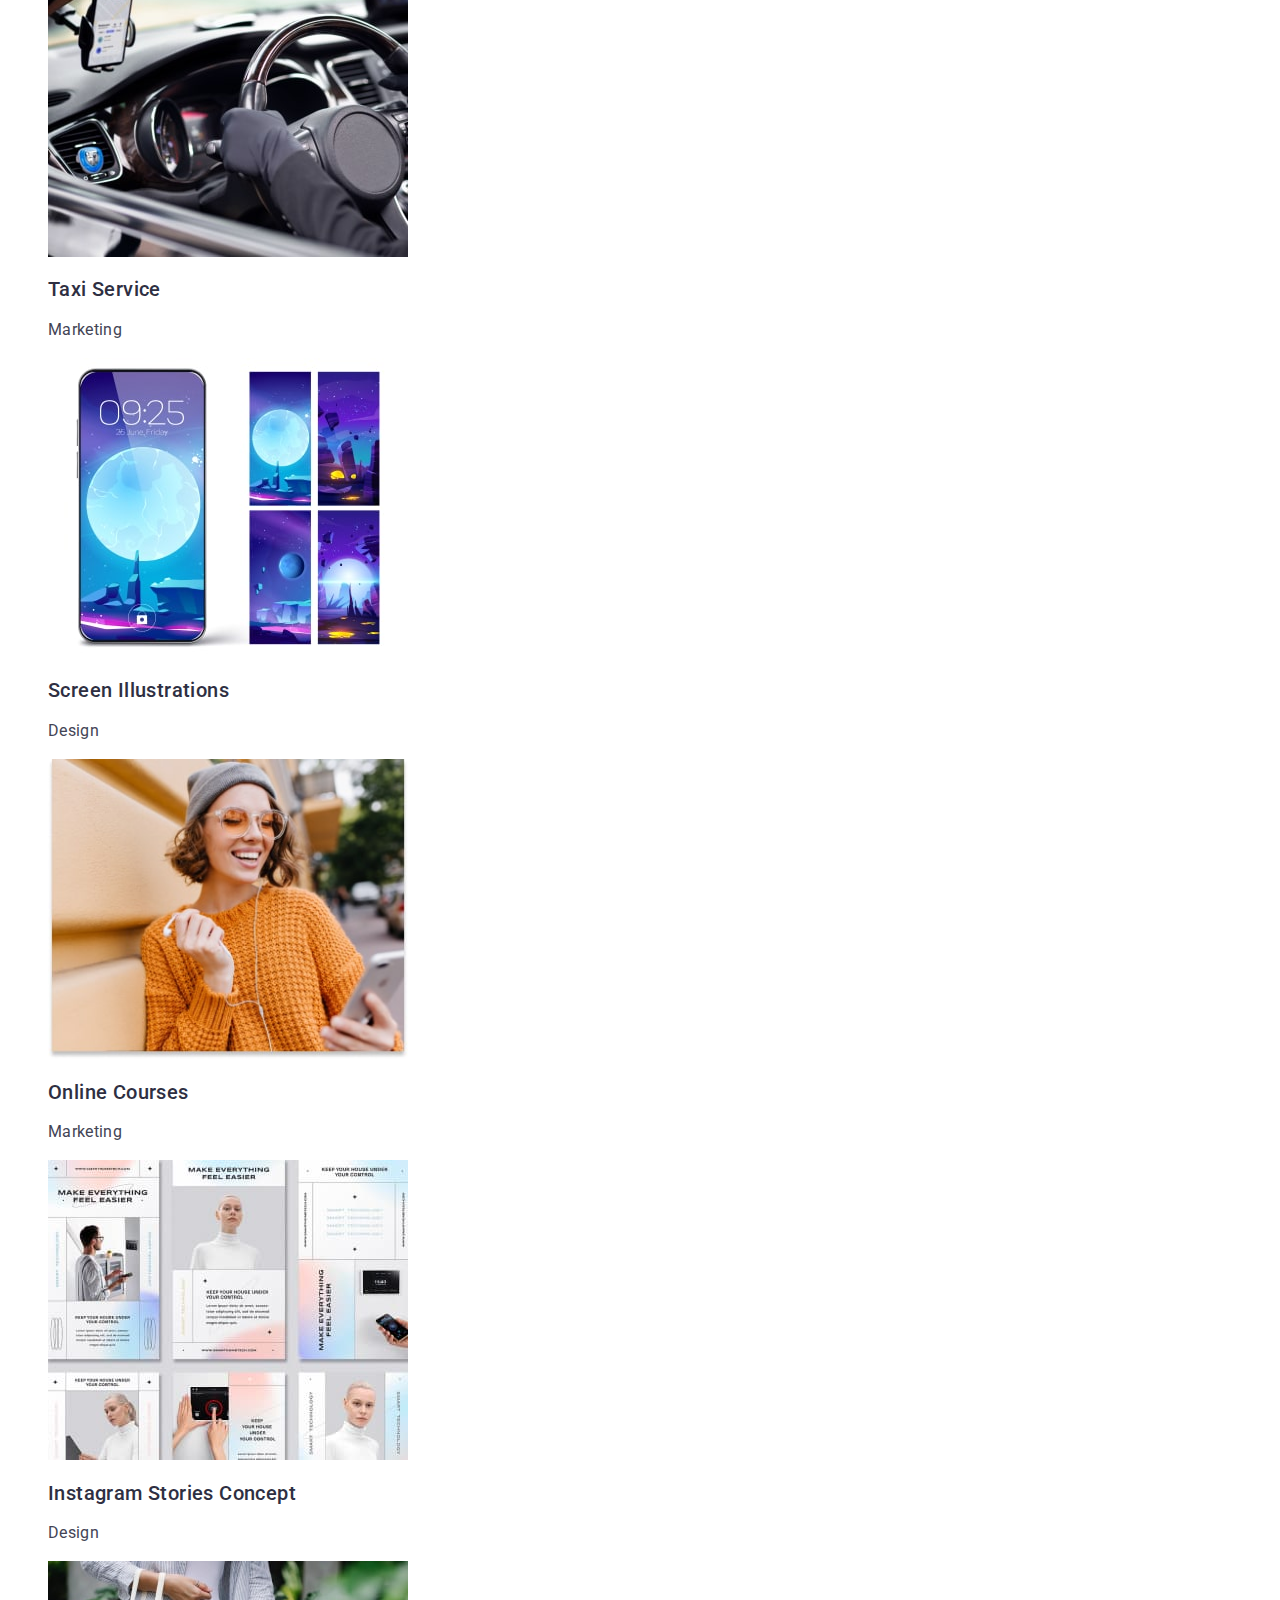
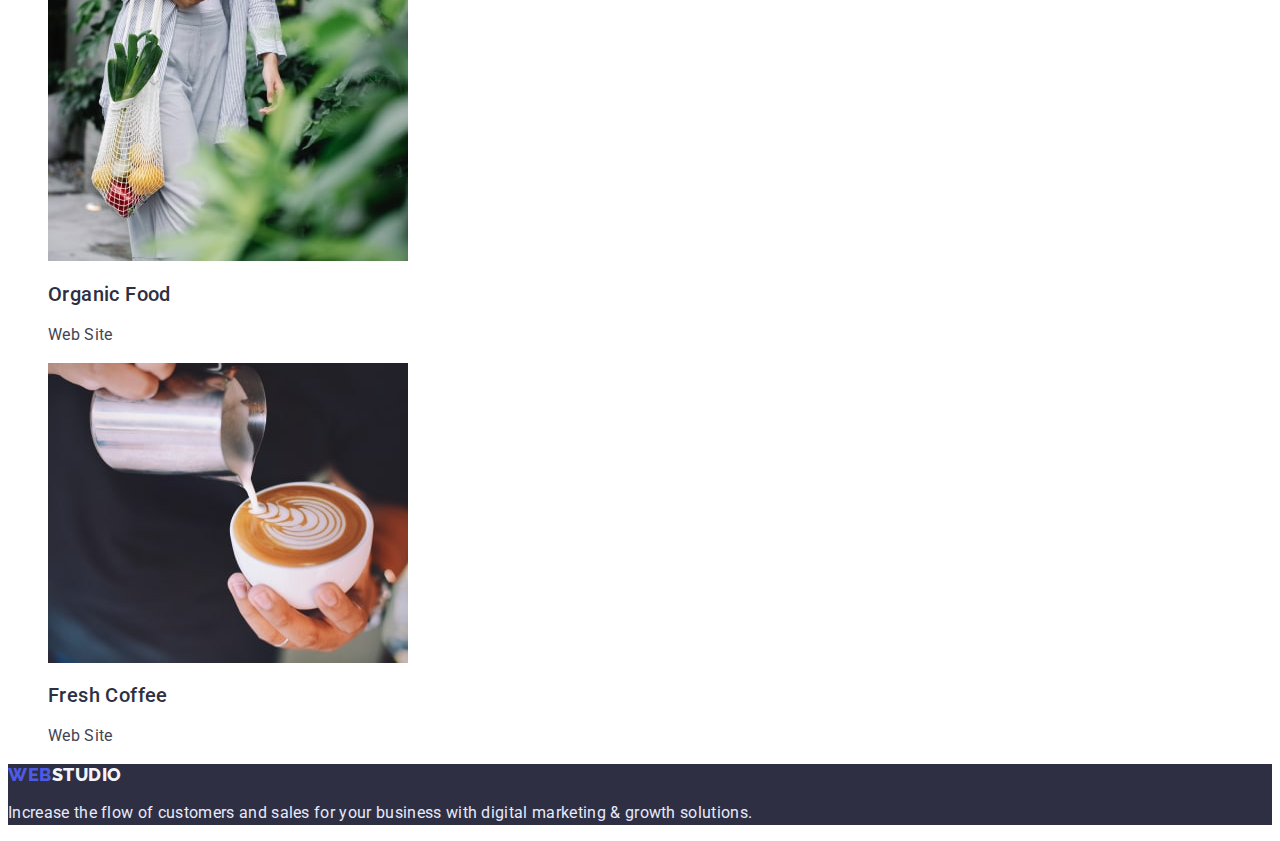
==== commit 50186f7f: "correct word Meditation" ====
--- a/portfolio.html
+++ b/portfolio.html
@@ -87,7 +87,7 @@
                 width="360"
                 height="300"
               />
-              <h2 class="third-title-section">Meditaion App</h2>
+              <h2 class="third-title-section">Meditation App</h2>
               <p class="portfolio-text">App</p>
             </a>
           </li>
--- a/css/styles.css
+++ b/css/styles.css
@@ -127,7 +127,7 @@
   font-size: 16px;
   line-height: 1.5;
   letter-spacing: 0.02em;
-  color: inherit;
+  color: var(--color-slate);
 }
 
 /* What are we doing, Our team */
